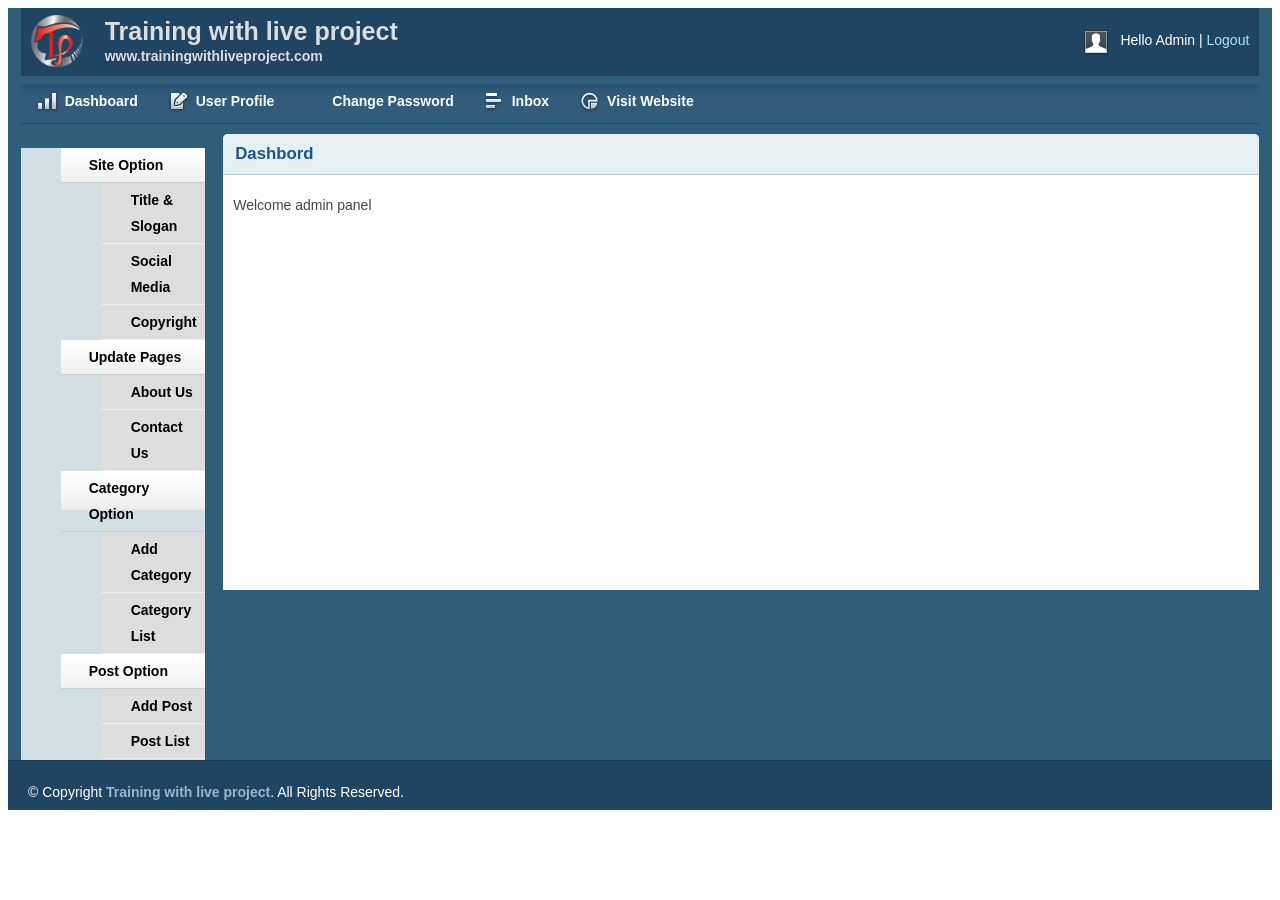
==== admin/index.html @ ae864239 "edited" ====
﻿<!DOCTYPE html>
<html>
<head>
    <meta http-equiv="content-type" content="text/html; charset=utf-8" />
    <title> Admin</title>
    <link rel="stylesheet" type="text/css" href="css/reset.css" media="screen" />
    <link rel="stylesheet" type="text/css" href="css/text.css" media="screen" />
    <link rel="stylesheet" type="text/css" href="css/grid.css" media="screen" />
    <link rel="stylesheet" type="text/css" href="css/layout.css" media="screen" />
    <link rel="stylesheet" type="text/css" href="css/nav.css" media="screen" />
    <link href="css/table/demo_page.css" rel="stylesheet" type="text/css" />
    <!-- BEGIN: load jquery -->
    <script src="js/jquery-1.6.4.min.js" type="text/javascript"></script>
    <script type="text/javascript" src="js/jquery-ui/jquery.ui.core.min.js"></script>
    <script src="js/jquery-ui/jquery.ui.widget.min.js" type="text/javascript"></script>
    <script src="js/jquery-ui/jquery.ui.accordion.min.js" type="text/javascript"></script>
    <script src="js/jquery-ui/jquery.effects.core.min.js" type="text/javascript"></script>
    <script src="js/jquery-ui/jquery.effects.slide.min.js" type="text/javascript"></script>
    <script src="js/jquery-ui/jquery.ui.mouse.min.js" type="text/javascript"></script>
    <script src="js/jquery-ui/jquery.ui.sortable.min.js" type="text/javascript"></script>
    <script src="js/table/jquery.dataTables.min.js" type="text/javascript"></script>
    <!-- END: load jquery -->
    <script type="text/javascript" src="js/table/table.js"></script>
    <script src="js/setup.js" type="text/javascript"></script>
	 <script type="text/javascript">
        $(document).ready(function () {
            setupLeftMenu();
		    setSidebarHeight();
        });
    </script>

</head>
<body>
    <div class="container_12">
        <div class="grid_12 header-repeat">
            <div id="branding">
                <div class="floatleft logo">
                    <img src="img/livelogo.png" alt="Logo" />
				</div>
				<div class="floatleft middle">
					<h1>Training with live project</h1>
					<p>www.trainingwithliveproject.com</p>
				</div>
                <div class="floatright">
                    <div class="floatleft">
                        <img src="img/img-profile.jpg" alt="Profile Pic" /></div>
                    <div class="floatleft marginleft10">
                        <ul class="inline-ul floatleft">
                            <li>Hello Admin</li>
                            <li><a href="#">Logout</a></li>
                        </ul>
                    </div>
                </div>
                <div class="clear">
                </div>
            </div>
        </div>
        <div class="clear">
        </div>
        <div class="grid_12">
            <ul class="nav main">
                <li class="ic-dashboard"><a href="index.html"><span>Dashboard</span></a> </li>
                <li class="ic-form-style"><a href=""><span>User Profile</span></a></li>
				<li class="ic-typography"><a href="changepassword.html"><span>Change Password</span></a></li>
				<li class="ic-grid-tables"><a href="inbox.html"><span>Inbox</span></a></li>
                <li class="ic-charts"><a href="postlist.html"><span>Visit Website</span></a></li>
            </ul>
        </div>
        <div class="clear">
        </div>
        <div class="grid_2">
            <div class="box sidemenu">
                <div class="block" id="section-menu">
                    <ul class="section menu">
                       <li><a class="menuitem">Site Option</a>
                            <ul class="submenu">
                                <li><a href="titleslogan.html">Title & Slogan</a></li>
                                <li><a href="social.html">Social Media</a></li>
                                <li><a href="copyright.html">Copyright</a></li>
                                
                            </ul>
                        </li>
						
                         <li><a class="menuitem">Update Pages</a>
                            <ul class="submenu">
                                <li><a>About Us</a></li>
                                <li><a>Contact Us</a></li>
                            </ul>
                        </li>
                        <li><a class="menuitem">Category Option</a>
                            <ul class="submenu">
                                <li><a href="addcat.html">Add Category</a> </li>
                                <li><a href="catlist.html">Category List</a> </li>
                            </ul>
                        </li>
                        <li><a class="menuitem">Post Option</a>
                            <ul class="submenu">
                                <li><a href="addpost.html">Add Post</a> </li>
                                <li><a href="postlist.html">Post List</a> </li>
                            </ul>
                        </li>
                    </ul>
                </div>
            </div>
        </div>
        <div class="grid_10">
		
            <div class="box round first grid">
                <h2> Dashbord</h2>
                <div class="block">               
                  Welcome admin panel        
                </div>
            </div>
        </div>
        <div class="clear">
        </div>
    </div>
    <div class="clear">
    </div>
    <div id="site_info">
        <p>
         &copy; Copyright <a href="http://trainingwithliveproject.com">Training with live project</a>. All Rights Reserved.
        </p>
    </div>
</body>
</html>
---- admin/css/text.css ----
/*
	960 Grid System ~ Text CSS.
	Learn more ~ http://960.gs/

	Licensed under GPL and MIT.
*/

/* =Basic HTML
--------------------------------------------------------------------------------*/

body
{
	font: 13px/1.5 Tahoma, Helvetica, Arial, 'Liberation Sans', FreeSans, sans-serif;
}

a:focus
{
	outline: 1px dotted invert;
}

hr
{
	border-color: #ccc;
	border-style: solid;
	border-width: 1px 0 0;
	clear: both;
	height: 0;
}

/* =Headings
--------------------------------------------------------------------------------*/

h1
{
	font-size: 25px;
}

h2
{
	font-size: 23px;
}

h3
{
	font-size: 21px;
}

h4
{
	font-size: 19px;
}

h5
{
	font-size: 17px;
}

h6
{
	font-size: 15px;
}

/* =Spacing
--------------------------------------------------------------------------------*/

ol
{
	list-style: decimal;
}

ul
{
	list-style: square;
}

li
{
	margin-left: 30px;
}

p,
dl,
hr,
h1,
h2,
h3,
h4,
h5,
h6,
ol,
ul,
pre,
table,
address,
fieldset
{
	margin-bottom: 20px;
}
---- admin/css/grid.css ----
/*
	960 Grid System ~ Core CSS.
	Learn more ~ http://960.gs/

	Licensed under GPL and MIT.
*/

/* =Containers
--------------------------------------------------------------------------------*/

.container_12, .container_16 {
  min-height: 620px;
  width: 100%;
}

/* =Grid >> Global
--------------------------------------------------------------------------------*/

.grid_1,
.grid_2,
.grid_3,
.grid_4,
.grid_5,
.grid_6,
.grid_7,
.grid_8,
.grid_9,
.grid_10,
.grid_11,
.grid_12,
.grid_13,
.grid_14,
.grid_15,
.grid_16
{
	display: inline;
	float: left;
	margin-left: 1%;
	margin-right: 1%;
	
}

.container_12 .grid_3,
.container_16 .grid_4
{
	width: 23%;
}

.container_12 .grid_6,
.container_16 .grid_8
{
	width: 48%;
}

.container_12 .grid_9,
.container_16 .grid_12
{
	width: 73%;
}

.container_12 .grid_12,
.container_16 .grid_16
{
	width: 98%;
}

/* =Grid >> Children (Alpha ~ First, Omega ~ Last)
--------------------------------------------------------------------------------*/

.alpha
{
	margin-left: 0;
}

.omega
{
	margin-right: 0;
}

/* =Grid >> 12 Columns
--------------------------------------------------------------------------------*/

.container_12 .grid_1
{
	width: 6.333%;
}

.container_12 .grid_2
{
	width: 14.666%;
}

.container_12 .grid_4
{
	width: 31.333%;
}

.container_12 .grid_5
{
	width: 39.666%;
}

.container_12 .grid_7
{
	width: 56.333%;
}

.container_12 .grid_8
{
	width: 64.666%;
}

.container_12 .grid_10
{
	width: 81.333%;
}

.container_12 .grid_11
{
	width: 89.666%;
}

/* =Grid >> 16 Columns
--------------------------------------------------------------------------------*/

.container_16 .grid_1
{
	width: 4.25%;
}

.container_16 .grid_2
{
	width: 10.5%;
}

.container_16 .grid_3
{
	width: 16.75%;
}

.container_16 .grid_5
{
	width: 29.25%;
}

.container_16 .grid_6
{
	width: 35.5%;
}

.container_16 .grid_7
{
	width: 41.75%;
}

.container_16 .grid_9
{
	width: 54.25%;
}

.container_16 .grid_10
{
	width: 60.5%;
}

.container_16 .grid_11
{
	width: 66.75%;
}

.container_16 .grid_13
{
	width: 79.25%;
}

.container_16 .grid_14
{
	width: 85.5%;
}

.container_16 .grid_15
{
	width: 91.75%;
}

/* =Prefix Extra Space >> Global
--------------------------------------------------------------------------------*/

.container_12 .prefix_3,
.container_16 .prefix_4
{
	padding-left: 25%;
}

.container_12 .prefix_6,
.container_16 .prefix_8
{
	padding-left: 50%;
}

.container_12 .prefix_9,
.container_16 .prefix_12
{
	padding-left: 75%;
}

/* =Prefix Extra Space >> 12 Columns
--------------------------------------------------------------------------------*/

.container_12 .prefix_1
{
	padding-left: 8.333%;
}

.container_12 .prefix_2
{
	padding-left: 16.666%;
}

.container_12 .prefix_4
{
	padding-left: 33.333%;
}

.container_12 .prefix_5
{
	padding-left: 41.666%;
}

.container_12 .prefix_7
{
	padding-left: 58.333%;
}

.container_12 .prefix_8
{
	padding-left: 66.666%;
}

.container_12 .prefix_10
{
	padding-left: 83.333%;
}

.container_12 .prefix_11
{
	padding-left: 91.666%;
}

/* =Prefix Extra Space >> 16 Columns
--------------------------------------------------------------------------------*/

.container_16 .prefix_1
{
	padding-left: 6.25%;
}

.container_16 .prefix_2
{
	padding-left: 12.5%;
}

.container_16 .prefix_3
{
	padding-left: 18.75%;
}

.container_16 .prefix_5
{
	padding-left: 31.25%;
}

.container_16 .prefix_6
{
	padding-left: 37.5%;
}

.container_16 .prefix_7
{
	padding-left: 43.75%;
}

.container_16 .prefix_9
{
	padding-left: 56.25%;
}

.container_16 .prefix_10
{
	padding-left: 62.5%;
}

.container_16 .prefix_11
{
	padding-left: 68.75%;
}

.container_16 .prefix_13
{
	padding-left: 81.25%;
}

.container_16 .prefix_14
{
	padding-left: 87.5%;
}

.container_16 .prefix_15
{
	padding-left: 93.75%;
}

/* =Suffix Extra Space >> Global
--------------------------------------------------------------------------------*/

.container_12 .suffix_3,
.container_16 .suffix_4
{
	padding-right: 25%;
}

.container_12 .suffix_6,
.container_16 .suffix_8
{
	padding-right: 50%;
}

.container_12 .suffix_9,
.container_16 .suffix_12
{
	padding-right: 75%;
}

/* =Suffix Extra Space >> 12 Columns
--------------------------------------------------------------------------------*/

.container_12 .suffix_1
{
	padding-right: 8.333%;
}

.container_12 .suffix_2
{
	padding-right: 16.666%;
}

.container_12 .suffix_4
{
	padding-right: 33.333%;
}

.container_12 .suffix_5
{
	padding-right: 41.666%;
}

.container_12 .suffix_7
{
	padding-right: 58.333%;
}

.container_12 .suffix_8
{
	padding-right: 66.666%;
}

.container_12 .suffix_10
{
	padding-right: 83.333%;
}

.container_12 .suffix_11
{
	padding-right: 91.666%;
}

/* =Suffix Extra Space >> 16 Columns
--------------------------------------------------------------------------------*/

.container_16 .suffix_1
{
	padding-right: 6.25%;
}

.container_16 .suffix_2
{
	padding-right: 16.5%;
}

.container_16 .suffix_3
{
	padding-right: 18.75%;
}

.container_16 .suffix_5
{
	padding-right: 31.25%;
}

.container_16 .suffix_6
{
	padding-right: 37.5%;
}

.container_16 .suffix_7
{
	padding-right: 43.75%;
}

.container_16 .suffix_9
{
	padding-right: 56.25%;
}

.container_16 .suffix_10
{
	padding-right: 62.5%;
}

.container_16 .suffix_11
{
	padding-right: 68.75%;
}

.container_16 .suffix_13
{
	padding-right: 81.25%;
}

.container_16 .suffix_14
{
	padding-right: 87.5%;
}

.container_16 .suffix_15
{
	padding-right: 93.75%;
}

/* =Clear Floated Elements
--------------------------------------------------------------------------------*/

/* http://sonspring.com/journal/clearing-floats */

html body * span.clear,
html body * div.clear,
html body * li.clear,
html body * dd.clear
{
	background: none;
	border: 0;
	clear: both;
	display: block;
	float: none;
	font-size: 0;
	list-style: none;
	margin: 0;
	padding: 0;
	overflow: hidden;
	visibility: hidden;
	width: 0;
	height: 0;
}

/* http://www.positioniseverything.net/easyclearing.html */

.clearfix:after
{
	clear: both;
	content: '.';
	display: block;
	visibility: hidden;
	height: 0;
}

.clearfix
{
	display: inline-block;
}

* html .clearfix
{
	height: 1%;
}

.clearfix
{
	display: block;
}
---- admin/css/layout.css ----
/*
-----------------------------------------------
Grey Box Method - Layout CSS
----------------------------------------------- */

body {
  background: #fff none repeat scroll 0 0;
  color: #444;
  font-size: 14px;
  padding: 0;
}
/* commons
----------------------------------------------- */
.floatleft{float:left;}
.logo img {
  margin-top: -15px;
  width: 52px;
}
.middle {
  margin-left: 22px;
  margin-top: -14px;
}
.middle h1{color:#ddd;margin:0}
.middle p {
  color: #ddd;
  margin: 0;
  font-weight: bold;
}
.floatright{float:right;}
.fontwhite{color:#fff;}
.small{font-size:9px;}
.inline-ul li{display:inline; color:#fff;}
.marginleft10{margin-left:10px;}
.grey{color:#C2C2C2;}

/* anchors
----------------------------------------------- */
a {
	color: #000;
	font-weight:bold;
	text-decoration: none;
}
a:hover {
	color:#333;
}


/* 960 grid system container background
----------------------------------------------- */
.container_12,
.container_16 {
	background:#2E5E79;
}


/* headings
----------------------------------------------- */
h1, h2, h3, h4, h5, h6 {line-height:1.2em; margin-bottom:.3em;}
h2 {margin-top:1em;}

h6 {font-size:1em; text-transform:uppercase;}


h1 a {
	font-weight:normal;
}


/* branding
----------------------------------------------- */
#branding {
  font-weight: normal;
  margin-bottom: 0;
  padding: 22px 10px 3px;
  text-align: left;
}

.header-repeat{background:url(../img/header-repeat.jpg) repeat-x;}

#branding a{color:#A1EAFF; font-weight:normal;}
#branding a:hover{color:#fff;}

#branding a:before{content:" | "; color:#fff;}

#branding ul, #branding ul li{margin:0px; padding:0px; }
#branding li{padding:0px 0px 0px 0px !important;}
.top-10{margin-top:-10px;}


/* page heading
----------------------------------------------- */
h2#page-heading {
	font-weight:normal;
	padding:.5em;
	margin:0 0 10px 0;
	border-bottom:1px solid #ccc;
	color:#fff;
}


/* boxes
----------------------------------------------- */
.box {
	background:#fff;
	margin-bottom:20px;
	padding:10px 10px 10px 10px; margin-left:-8px;
}
.box.grid{padding-bottom:40px;}
.box.round{
	  -moz-border-radius: 5px 5px 0px 0px; /* Firefox */
	  -webkit-border-radius: 5px 5px 0px 0px; /* Safari, Chrome */
	  border-radius: 5px 5px 0px 0px; /* CSS3 */
}
	  
.box h2 {
	font-size:1.2em;
	font-weight:bold;
	color:#1B548D;
	background:#E6F0F3;
	margin:-10px -10px 0 -10px;
	padding:10px 12px;
	border-bottom:1px solid #B3CBD6;
	
	 -moz-border-radius: 5px 5px 0px 0px; /* Firefox */
	  -webkit-border-radius: 5px 5px 0px 0px; /* Safari, Chrome */
	  border-radius: 5px 5px 0px 0px; /* CSS3 */
}
.box h2 a,
.box h2 a.visible {
	color:#1B548D;
	background:url("../img/switch_minus.gif") 97% 50% no-repeat;
	display:block;
	padding:6px 12px;
	margin:-6px -12px;
	border:none;
	
	 -moz-border-radius: 5px 5px 0px 0px; /* Firefox */
	  -webkit-border-radius: 5px 5px 0px 0px; /* Safari, Chrome */
	  border-radius: 5px 5px 0px 0px; /* CSS3 */
	
}
.grid_4 .box h2 a {
	background-position: 97% 50%;
}
.grid_5 .box h2 a {
	background-position: 98% 50%;
}
.grid_12 .box h2 a {
	background-position: 99% 50%;
}


.box h2 a.hidden,
.box h2 a.hidden:hover {
	background-image: url("../img/switch_plus.gif");
}
.box h2 a:hover {
	background-color:transparent;
}

.box.first {
  min-height: 406px;
}

.block {
	padding-top:20px;
}
.copyblock {
  border: 1px solid #e6f0f3;
  line-height: 32px;
  margin-left: 100px;
  margin-top: 20px;
  padding-left: 20px;
  width: 600px;
}
div.menu {
	padding:0;
}
div.menu h2 {
	margin:0;
}
div.menu .block {
	padding-top:0;
}


/* sidebar menu
----------------------------------------------- */

.box.sidemenu{ background-color:#D1DEE4; border-right:1px solid #3A5665; padding:0px; margin:0px; cursor:pointer; }
.box.sidemenu .block{padding-top:0px; margin-top:0px;}

/* paragraphs, quotes and lists
----------------------------------------------- */
p {
	margin-bottom:1em;
}
blockquote {
	font-family: Georgia, 'Times New Roman', serif;
	font-size:1.2em;
	padding-left:1em;
	border-left:4px solid #ccc;
}
blockquote cite {
	font-size:.9em;
}
ul, ol {
	padding-top:0;
}


/* menus
----------------------------------------------- */
ul.menu {
	list-style:none;
	border-top:1px solid #bbb;
}
ul.menu li {
	margin:0;
}
ul.menu li a {
	display:block;
	padding:4px 10px;
	border-bottom:1px solid #ccc;
}
ul.menu li a:hover {
	background:#eee;
}
ul.menu li a:active {
	background:#ccc;
}


/* submenus
----------------------------------------------- */
ul.menu ul {
	list-style:none;
	margin:0;
}
ul.menu ul li a {
	padding-left:30px;
}


/* section menus
----------------------------------------------- */
ul.section {
	border-top:0;
	margin-bottom:0;
}
ul.section li {

}
ul.section li a {
	background:url(../img/sidemenu-repeat.jpg) repeat-x;
	line-height:26px;
	padding-left:28px;
}
ul.section li a:hover {
	background:url(../img/sidemenu-repeat-hover.jpg) repeat-x;
}
ul.section li a:active {
	color:#1B548D;
	background:url(../img/sidemenu-repeat-hover.jpg) repeat-x;
}
ul.section li li a {
	background:#ddd;
	border-bottom:1px solid #eee;
}
ul.section li li a:hover {
	background:#ccc;
}
ul.section li li a:active {
	color:#000;
	background:#fff;
}
ul.section ul li {
	text-transform:none;
}
ul.section ul.current li a {
  background: #eee none repeat scroll 0 0;
  border-bottom: 1px solid #fff;
  font-size: 16px;
  font-weight: normal;
}
ul.section ul.current li a:hover {
	background:#E6F0F3;
}
ul.section ul.current li a:active {
	background:#E6F0F3;
}
ul.section li a.current {
	color:#1B548D;
	background:url(../img/sidemenu-repeat-hover.jpg) repeat-x;
}
ul.section li a.current:hover {
	color:#1B548D;
	background:url(../img/sidemenu-repeat-hover.jpg) repeat-x;
}
ul.section li a.current:active {
	color:#1B548D;
	background:url(../img/sidemenu-repeat-hover.jpg) repeat-x;
}
ul.section li a.active {
	background:#fff;
	cursor:default;
}
ul.section li.current > a.active,
ul.section li.current > a.active:hover {
	color:#fff;
	background:#666;
	cursor:default;
}


/* table
----------------------------------------------- */
table.form {
	width:100%;
}
table.form td {
	padding:4px 0px;
}
table.form label {
	font-weight:bold;
}

table.form .col1{width:20%;}
table.form .col2{}
table.form input, table.form select{
    font-size: 15px;
	padding: 4px 4px 5px 4px;
	border-top: 1px solid #b3b3b3;
	border-left: 1px solid #b3b3b3;
	border-right: 1px solid #eaeaea;
	border-bottom: 1px solid #eaeaea;
}
table.form input[type="submit"] {
  border: 1px solid #ddd;
  color: #444;
  cursor: pointer;
  font-size: 20px;
  padding: 2px 10px;
}
input.mini{width: 30%;	}

input.medium
{
	width: 55%;	
}

input.large
{
	width: 85%;	
}

input.date
{
	width: 180px;	
}

input.button
{
	margin: 0;
	padding: 4px 8px 4px 8px;
	background: #D4D0C8;
	border-top: 1px solid #FFFFFF;
	border-left: 1px solid #FFFFFF;
	border-right: 1px solid #404040;
	border-bottom: 1px solid #404040;
	color: #000000;
}


input.error
{
	background: #FBE3E4;
	border-top: 1px solid #e1b2b3;
	border-left: 1px solid #e1b2b3;
	border-right: 1px solid #FBC2C4;
	border-bottom: 1px solid #FBC2C4;
}

 input.success
{
	background: #E6EFC2;
	border-top: 1px solid #cebb98;
	border-left: 1px solid #cebb98;
	border-right: 1px solid #c6d880;
	border-bottom: 1px solid #c6d880;
}

 input.warning
{
	background: #fff3b3;
	border-top: 1px solid #cebb98;
	border-left: 1px solid #cebb98;
	border-right: 1px solid #c6d880;
	border-bottom: 1px solid #c6d880;
}

 span.error
{
	margin: 8px 0 0 0;
	padding: 0;
	height: 1%;
	
	color: #FF0000;
}

span.success
{
	margin: 8px 0 0 0;
	padding: 0;
	height: 1%;
	
	color: #7b912b;
}

label.error
{
	margin: 8px 0 0 0;
	padding: 0;
	height: 1%;
	display: block;
	color: #FF0000;
}





/* site information
----------------------------------------------- */
#site_info {
	color:#fff;
	background:#204562;
	border-top:1px solid #1d3b53;
	padding-left:20px;

}

#site_info p{line-height:35px; margin-bottom:0px;}
#site_info a {
	color:#9ab6cc;
}
#site_info a:hover {
	color:#000;
}


/* AJAX sliding shelf
----------------------------------------------- */
#loading {float:right; margin-right:14px; margin-top:-2px;}
.block {padding-bottom:1px; /* background-color:red; margin-left:-10px; padding-left:10px;*/}


/* Accordian
----------------------------------------------- */
.toggler {
	color: #222;
	margin: 0;
	padding: 2px 5px;
	background: #eee;
	border-bottom: 1px solid #ddd;
	border-right: 1px solid #ddd;
	border-top: 1px solid #f5f5f5;
	border-left: 1px solid #f5f5f5;
	font-size:1.1em;
	font-weight: normal;
}
.element h4 {
	margin: 0;
	padding:4px;
	line-height:1.2em;
}
.element p {
	margin: 0;
	padding: 4px;
}
.float-right {
	padding:10px 20px;
	float:right;
}

#accordian-block {
	padding-bottom:10px;
}


/* Mootools Kwicks
----------------------------------------------- */
#kwick-box { 
	padding:0;
	overflow:hidden;
}
#kwick-box h2 { 
	margin:0;
}
#kwick {
	position: relative;
}
#kwick .kwicks {
	display: block;
	background: #999;
	height: 120px;
	list-style:none;
	margin:0;
	overflow:hidden;
}
#kwick li {
	float: left;
	margin:0;
	padding:0;
}
#kwick .kwick {
	display: block;
	cursor: pointer;
	overflow: hidden;
	height: 100px;
	width: 215px;
	padding: 10px;
	background: #fff;
}
#kwick .kwick span {
	color:#fff;
}
#kwick .one {
	background: #666;
}
#kwick .two {
	background: #777;
}
#kwick .three {
	background: #888;
}
#kwick .four {
	background: #999;
}


.stat-col{float:left; margin:0px; margin-right:30px;}
.stat-col span{font-weight:bold; font-size:1.1em; font-family:Helvetica Neue, Arial;}
.stat-col p{font-family:Helvetica Neue, Arial; font-size:3em; color:#fff; font-weight:bold; text-shadow: 1px 1px 0px rgba(27, 27, 27, 0.4);; filter: dropshadow(color=#1b1b1b, offx=1, offy=1) /* IE */
	  -moz-border-radius: 4px; /* Firefox */
	  -webkit-border-radius: 4px; /* Safari, Chrome */
	  border-radius: 4px; /* CSS3 */
	  line-height:1.1em;
	  padding:4px 12px; 
	  margin-bottom:10px;
	  margin-top:4px;
	  }


.stat-col p.purple{
	
	
  background-color: #47196e;
  background: -webkit-gradient(linear, left top, left bottom, from(#a072c7), to(#47196e)); 
  background: -webkit-linear-gradient(top, #a072c7, #47196e); 
  background:    -moz-linear-gradient(top, #a072c7, #47196e); 
  background:     -ms-linear-gradient(top, #a072c7, #47196e); 
  backgroun:      -o-linear-gradient(top, #a072c7, #47196e); 
  background:         linear-gradient(top, #a072c7, #47196e);
  filter: progid:DXImageTransform.Microsoft.gradient(startColorStr='#a072c7', EndColorStr='#47196e'); 


}

.stat-col p.yellow{
	background-color:#ffb400;
	
  background-image: -webkit-gradient(linear, left top, left bottom, from(#ffc22e), to(#d19400)); 
  background-image: -webkit-linear-gradient(top, #ffc22e, #d19400); 
  background-image:    -moz-linear-gradient(top, #ffc22e, #d19400); 
  background-image:     -ms-linear-gradient(top, #ffc22e, #d19400); 
  background-image:      -o-linear-gradient(top, #ffc22e, #d19400); 
  background-image:         linear-gradient(top, #ffc22e, #d19400);
  filter: progid:DXImageTransform.Microsoft.gradient(startColorStr='#ffc22e', EndColorStr='#d19400'); 

}
.stat-col p.darkblue{

	background-color: #163247;
  background-image: -webkit-gradient(linear, left top, left bottom, from(#5d798e), to(#163247)); 
  background-image: -webkit-linear-gradient(top, #5d798e, #163247); 
  background-image:    -moz-linear-gradient(top, #5d798e, #163247); 
  background-image:     -ms-linear-gradient(top, #5d798e, #163247); 
  background-image:      -o-linear-gradient(top, #5d798e, #163247); 
  background-image:         linear-gradient(top, #5d798e, #163247);
  filter: progid:DXImageTransform.Microsoft.gradient(startColorStr='#5d798e', EndColorStr='#163247'); 

} 

.stat-col p.green{

  background-color: #5c8000;
  background-image: -webkit-gradient(linear, left top, left bottom, from(#a3c747), to(#5c8000)); 
  background-image: -webkit-linear-gradient(top, #a3c747, #5c8000); 
  background-image:    -moz-linear-gradient(top, #a3c747, #5c8000); 
  background-image:     -ms-linear-gradient(top, #a3c747, #5c8000); 
  background-image:      -o-linear-gradient(top, #a3c747, #5c8000); 
  background-image:         linear-gradient(top, #a3c747, #5c8000);
  filter: progid:DXImageTransform.Microsoft.gradient(startColorStr='#a3c747', EndColorStr='#5c8000'); 

}
.stat-col p.blue{

  background-color: #074676;
  background-image: -webkit-gradient(linear, left top, left bottom, from(#4d8cbc), to(#074676)); 
  background-image: -webkit-linear-gradient(top, #4d8cbc, #074676); 
  background-image:    -moz-linear-gradient(top, #4d8cbc, #074676); 
  background-image:     -ms-linear-gradient(top, #4d8cbc, #074676); 
  background-image:      -o-linear-gradient(top, #4d8cbc, #074676); 
  background-image:         linear-gradient(top, #4d8cbc, #074676);
  filter: progid:DXImageTransform.Microsoft.gradient(startColorStr='#4d8cbc', EndColorStr='#074676'); 

}
.stat-col p.red{

 background-color: #a40312;
  background-image: -webkit-gradient(linear, left top, left bottom, from(#ea4958), to(#a40312)); 
  background-image: -webkit-linear-gradient(top, #ea4958, #a40312); 
  background-image:    -moz-linear-gradient(top, #ea4958, #a40312); 
  background-image:     -ms-linear-gradient(top, #ea4958, #a40312); 
  background-image:      -o-linear-gradient(top, #ea4958, #a40312); 
  background-image:         linear-gradient(top, #ea4958, #a40312);
  filter: progid:DXImageTransform.Microsoft.gradient(startColorStr='#ea4958', EndColorStr='#a40312'); 

}

.stat-col.last{margin-right:0px;}



/* -----------------------------------------------------------
	images
----------------------------------------------------------- */

img.left
{
	margin: 10px 10px 10px 0;
	border: none;
	float: left;
}

img.right
{
	margin: 10px 0 10px 10px;
	border: none;
	float: right;
}

.fullpage{margin-left:0px;}


/* form */

.table-form{}



/* PrettyPhoto styling */




.prettygallery{ margin-top:10px; }
.prettygallery li{display:inline; padding:0px 70px 40px 10px; margin:0px;  float:left; }
.prettygallery img {
	
	box-shadow:0px 0px 5px #ccc;
	-moz-box-shadow:0px 0px 5px #ccc;
	-webkit-box-shadow:0px 0px 5px #ccc;
	border-radius:5px;
	-moz-border-radius:5px;
	-webkit-border-radius:5px;
	padding:5px;
	background:#fff;
	
}





/* Data Tables */


.dataTables_info,
.dataTables_paginate { margin-bottom: 3em; }

.dataTables_wrapper {
	position: relative;
	min-height: 302px;
	clear: both;
	_height: 302px;
	zoom: 1; /* Feeling sorry for IE */
}

.dataTables_processing {
	position: absolute;
	top: 50%;
	left: 50%;
	width: 250px;
	height: 30px;
	margin-left: -125px;
	margin-top: -15px;
	padding: 14px 0 2px 0;
	border: 1px solid #ddd;
	text-align: center;
	color: #999;
	font-size: 14px;
	background-color: white;
}

.dataTables_length {
	width: 40%;
	float: left;
	margin-bottom: 1em;
}

.dataTables_filter {
	width: 50%;
	float: right;
	text-align: right;
	margin-bottom: 1em;
}

.dataTables_info {
	width: 60%;
	float: left;
	margin-top: 1em; 
}

.dataTables_paginate {

	float: right;
	text-align: right;
	margin-top: 1em; 
}

/* Pagination nested */
.paginate_disabled_previous, .paginate_enabled_previous, .paginate_disabled_next, .paginate_enabled_next {
	height: 19px;
	width: 19px;
	margin-left: 3px;
	float: left;
	cursor: pointer;
}

.paginate_disabled_previous {
	background-image: url(../img/table/back_disabled.png);
}

.paginate_enabled_previous {
	background-image: url(../img/table/back_enabled.png);
}

.paginate_disabled_next {
	background-image: url(../img/table/forward_disabled.png);
}

.paginate_enabled_next {
	background-image: url(../img/table/forward_enabled.png);
}



/* * * * * * * * * * * * * * * * * * * * * * * * * * * * * * * * * * * * *
 * DataTables display
 */
table.display {
	margin: 0 auto;
	clear: both;
	width: 100%;
	
	/* Note Firefox 3.5 and before have a bug with border-collapse
	 * ( https://bugzilla.mozilla.org/show%5Fbug.cgi?id=155955 ) 
	 * border-spacing: 0; is one possible option. Conditional-css.com is
	 * useful for this kind of thing
	 *
	 * Further note IE 6/7 has problems when calculating widths with border width.
	 * It subtracts one px relative to the other browsers from the first column, and
	 * adds one to the end...
	 *
	 * If you want that effect I'd suggest setting a border-top/left on th/td's and 
	 * then filling in the gaps with other borders.
	 */
}

table.display th{ /* background:#8f8f8f;   */ }



/* * * * * * * * * * * * * * * * * * * * * * * * * * * * * * * * * * * * *
 * DataTables sorting
 */


.sorting_asc {
	background: #8f8f8f url(../img/table/sort_asc.png) no-repeat center right; padding:8px 5px; text-align:left; color:#fff;
}

.sorting_desc {
	background: #8f8f8f url(../img/table/sort_desc.png) no-repeat center right; padding:8px 5px; text-align:left; color:#fff;
}

.sorting {
	background:#8f8f8f   url(../img/table/sort_both.png) no-repeat center right; padding:8px 5px; text-align:left; color:#fff;
}

.sorting_asc_disabled {
	background: #8f8f8f url(../img/table/sort_asc_disabled.png) no-repeat center right; padding:8px 5px; text-align:left; color:#fff;
}

.sorting_desc_disabled {
	background: #8f8f8f url(../img/table/sort_desc_disabled.png) no-repeat center right; padding:8px 5px; text-align:left; color:#fff;
}




tr.odd {
	  height: 30px;
line-height: 30px; border-bottom:1px solid #e6e6e6; 
}

tr.even {
	 height: 30px;
line-height: 30px; border-bottom:1px solid #e6e6e6;
}
tr.odd:hover, tr.even:hover { background:#f6f6f6; }
tr.odd td, tr.even td{ padding-left:5px; }



.clear {
	clear: both;
}

.dataTables_empty {
	text-align: center;
}

tfoot { display: none; }
tfoot input {
	margin: 0.5em 0;
	width: 100%;
	color: #444;
}

tfoot input.search_init {
	color: #999;
}

td.group {
	background-color: #d1cfd0;
	border-bottom: 2px solid #A19B9E;
	border-top: 2px solid #A19B9E; 
}

td.details {
	background-color: #d1cfd0;
	border: 2px solid #A19B9E;
}


.example_alt_pagination div.dataTables_info {
	width: 40%;
}

.paging_full_numbers {
	width: 400px;
	height: 22px;
	line-height: 22px;
}

.paging_full_numbers span.paginate_button,
 	.paging_full_numbers span.paginate_active {
	border: 1px solid #aaa;
	-webkit-border-radius: 5px;
	-moz-border-radius: 5px;
	padding: 2px 5px;
	margin: 0 3px;
	cursor: pointer;
	*cursor: hand;
}

.paging_full_numbers span.paginate_button {
	background-color: #ddd;
}

.paging_full_numbers span.paginate_button:hover {
	background-color: #ccc;
}

.paging_full_numbers span.paginate_active {
	background-color: #99B3FF;
}


/* Buttons */

.btn,
.btn-icon,
.btn-mini
{
	background-repeat: repeat-x;
	color: #FFF;	
	font-weight: bold;
	display: inline-block;	
	text-decoration: none;
	border-width: 1px;
	border-style: solid;
	padding: 0 15px 4px;
	*padding: 0 7px 4px;
	margin: 0;
	text-shadow: 1px 1px 1px rgba(0,0,0,.2);
	-moz-box-shadow: 1px 1px 1px rgba(0,0,0,.25);
	-webkit-box-shadow: 1px 1px 1px rgba(0,0,0,.25);
	-moz-border-radius: 4px;
	-webkit-border-radius: 4px;
	filter: progid:DXImageTransform.Microsoft.Shadow(color=#999999,direction=135,strength=2);
	cursor: pointer;
	position: relative;
}
	
	/* Active/Click state */
	.btn:active, .btn-icon:active, .btn-mini:active { top: 1px; }


/* Sizes */
.btn, .btn-icon { background-position: 0 -80px; font-size: 12px; height: 32px; line-height: 29px; }
.btn.btn-small, .btn-icon.btn-small { background-position: 0 0; font-size: 10px; height: 26px; line-height: 23px; }
.btn.btn-large, .btn-icon.btn-large { background-position: 0 -160px; font-size: 15px; height: 42px; line-height: 40px; }

	/* Sizes - Line height for A buttons need to be different */
	a.btn, a.btn-icon { height: 32px; line-height: 32px; padding-bottom: 0; }
	a.btn.btn-small, a.btn-icon.btn-small { line-height: 26px; padding-bottom: 0; }
	a.btn.btn-large, a.btn-icon.btn-large { line-height: 42px; padding-bottom: 0; }
	

/* Fix the button in IE7 :-( */
*+html .btn, *+html .btn-icon { border-color: none ; border: 1px solid transparent; }



/* Set default button colors */
.btn, .btn-icon, .btn-mini,
.btn:visited, .btn-icon:visited, .btn-mini:visited {  background-image: url(../img/bg-lite.png); background-color: #F90; border-color: #D58000; color: #FFF; }

.btn:hover, .btn-icon:hover, .btn-mini:hover { background-color: #D58000; color: #FFF; }


/* Colors */	
.btn-pink,
.btn-pink:visited { background-color: #FF0066; border-color: #DA0C59; }
.btn-pink:hover { background-color: #DA0C59; }

.btn-blue,
.btn-blue:visited { background-color: #066ECD; border-color: #0561B4; }
.btn-blue:hover { background-color: #0561B4; }

.btn-red,
.btn-red:visited { background-color: #E40001; border-color: #CC0000; }
.btn-red:hover { background-color: #CC0000; }

.btn-green,
.btn-green:visited { background-color: #77B32F; border-color: #689C29; }
.btn-green:hover { background-color: #689C29; }

.btn-black,
.btn-black:visited { background-color: #111; border-color: #000; }
.btn-black:hover { background-color: #000; }

.btn-purple,
.btn-purple:visited { background-color: #7B0F75; border-color: #6A0D66; }
.btn-purple:hover { background-color: #6A0D66; }

.btn-navy,
.btn-navy:visited { background-color: #002142; border-color: #00172F; }
.btn-navy:hover { background-color: #00172F; }

.btn-maroon,
.btn-maroon:visited { background-color: #750000; border-color: #530000; }
.btn-maroon:hover { background-color: #530000; }

.btn-yellow,
.btn-yellow:visited { background-color: #FFCC00; border-color: #D9AD01; }
.btn-yellow:hover { background-color: #D9AD01; }

.btn-teal,
.btn-teal:visited { background-color: #39A7B6; border-color: #2E8794; }
.btn-teal:hover { background-color: #2E8794; }

.btn-orange,
.btn-orange:visited { background-color: #F90; border-color: #D58000; color: #FFF; }
.btn-orange:hover{ background-color: #D58000; color: #FFF; }

.btn-grey,
.btn-grey:visited  { background-color: #999; border-color: #888; color: #FFF; }
.btn-grey:hover{ background-color: #888; color: #FFF; }


/* Images Overlays - Gradient Effect */
/* 50% Opacity for darker colors */
.btn-blue,
.btn-black,
.btn-purple,
.btn-navy,
.btn-maroon,
.btn-teal,
.btn-grey { background-image: url(../img/bg-dark.png) !important; }


/* 65% opacity for lighter colors */
.btn-red,
.btn-orange,
.btn-green,
.btn-yellow,
.btn-pink { background-image: url(../img/bg-lite.png) !important; }



/* Icon Button Styles */
.btn-icon { padding-left: 32px !important; }
*+html .btn-icon { padding-left: 20px !important; padding-right: 5px !important; }

.btn-icon span
{
	background-image: url(../img/btn-icons.png); 
	background-repeat: no-repeat; 
	background-position: 0 0; 
	width: 16px; 
	height: 16px; 
	position: absolute; 
	left: 6px; 
	top: 6px;
}

	.btn-icon.btn-small span { top: 4px; }
	.btn-icon.btn-large span { top: 12px; }
	@-moz-document url-prefix() { .btn-icon span { left: -24px; top: 0px; } .btn-icon.btn-small span { top: -1px; } .btn-icon.btn-large span { top: 4px; } } 


/* Mini Buttons */
.btn-mini 
{ 
	background-position: 0 0; 
	width: 32px; 
	height: 26px !important; 
	line-height: 500px !important; 
	overflow: hidden;
	padding: 0; 
}

	.btn-mini span 
	{ 
		background-image: url(../img/btn-icons.png); 
		background-repeat: no-repeat; 
		display: block;
		width: 16px; 
		height: 16px;
		line-height: 0;
		position: absolute;
		left: 50%;
		top: 50%;
		margin-left: -8px;
		margin-top: -8px;
	}
	
	
/* Icon Classes */
.btn-arrow-down span { background-position: -48px 0; }
.btn-arrow-up span { background-position: -32px 0; }
.btn-arrow-right span { background-position: -16px 0; }
.btn-arrow-left span { background-position: 0 0; }
.btn-comment span { background-position: -112px 0; }
.btn-heart span { background-position: -96px 0; }
.btn-star span { background-position: -80px 0; }
.btn-cart span { background-position: -64px 0; }
.btn-print span { background-position: -128px 0; }
.btn-rss span { background-position: -144px 0; }
.btn-person span { background-position: 0 -16px; }
.btn-check span { background-position: -16px -16px; }
.btn-dollar span { background-position: -32px -16px; }
.btn-refresh span { background-position: -48px -16px; }
.btn-home span { background-position: -64px -16px; }
.btn-plus span { background-position: -80px -16px; }
.btn-minus span { background-position: -96px -16px; }
.btn-cross span { background-position: -112px -16px; }
	
	
/* Transparent Button Styles */
.btn-transparent, .btn-transparent:hover { background-image: url(../img/bg-lite.png); background-color: transparent; filter: none; border-color: transparent\0/; border-color: rgba(0,0,0,.4) !important; margin: 0 1em 0 0; }
*+html .btn-transparent { border: none; }


/*  Notifications */

.message {
    padding: 10px;
    -moz-border-radius: 5px;
    -webkit-border-radius: 5px;
    -khtml-border-radius: 5px;
    border-radius: 5px;
    margin-bottom: 10px;
    -moz-box-shadow:inset 0 1px 0 rgba(255,255,255,0.5);
    -webkit-box-shadow:inset 0 1px 0 rgba(255,255,255,0.5);
    box-shadow:inset 0 1px 0 rgba(255,255,255,0.5);
}
    .message h3 {
        margin-top: 0;
    }
    .message p {
        margin-bottom: 0;
    }

.message.info {
    border: 1px solid #cadcea;
    background: #e1f2fc;
    background: -webkit-gradient(linear, left top, left bottom, from(#e1f2fc), to(#cae9fd));
    background: -moz-linear-gradient(top,  #e1f2fc,  #cae9fd);
    filter:  progid:DXImageTransform.Microsoft.gradient(startColorstr='#e1f2fc', endColorstr='#cae9fd');
    color: #225b86;
    text-shadow: 0 1px 0 #fff;
}

.message.error {
    border: 1px solid #eeb7ba;
    background: #fae2e2;
    background: -webkit-gradient(linear, left top, left bottom, from(#fae2e2), to(#f2cacb));
    background: -moz-linear-gradient(top,  #fae2e2,  #f2cacb);
    filter:  progid:DXImageTransform.Microsoft.gradient(startColorstr='#fae2e2', endColorstr='#f2cacb');
    color: #be4741;
    text-shadow: 0 1px 0 #fff;
}

.message.success {
    border: 1px solid #b8c97b;
    background: #e5edc4;
    background: -webkit-gradient(linear, left top, left bottom, from(#e5edc4), to(#d9e4ac));
    background: -moz-linear-gradient(top,  #e5edc4,  #d9e4ac);
    filter:  progid:DXImageTransform.Microsoft.gradient(startColorstr='#e5edc4', endColorstr='#d9e4ac');
    color: #3f7227;
    text-shadow: 0 1px 0 #fff;
}

.message.warning {
    border: 1px solid #e5dbaa;
    background: #ffffc0;
    background: -webkit-gradient(linear, left top, left bottom, from(#ffffc0), to(#f9ee9c));
    background: -moz-linear-gradient(top,  #ffffc0,  #f9ee9c);
    filter:  progid:DXImageTransform.Microsoft.gradient(startColorstr='#ffffc0', endColorstr='#f9ee9c');
    color: #6d7829;
    text-shadow: 0 1px 0 #fff;
}

.gallery-sand .sorting{background-color:white !important;}
---- admin/css/nav.css ----
/*
-----------------------------------------------
Navigation
----------------------------------------------- */

/* navigation (horizontal subnavigation)
----------------------------------------------- */
ul.nav,
ul.nav * { margin:0;padding:0;}
ul.nav {
  background: rgba(0, 0, 0, 0) url("../img/nav-repeat2.jpg") repeat-x scroll 0 8px !important;
  height: 58px;
  max-width: 100%;
  position: relative;
}
ul.nav li {
	cursor:pointer;
	float:left;
	text-align:center;
	list-style-type:none;
	font-weight:normal;
	vertical-align:middle;
}
ul.nav li ul {
	cursor:default;
	width:100%;
	max-width:100%;
	position:absolute;
	height:auto;
	top:3.4em;
	background-position:0 0 !important;
	left:-9000px;
}
ul.nav li ul li {
	padding:0;
	border:none;
	width:auto;
	max-width:none;
}
ul.nav li a {
	color:#fff;
	font-weight:bold;
	text-decoration:none;
	display:block;
	float:left;
	padding:0 1em;
	height:3.7em;
	line-height:3.7em;
	
}
ul.nav li ul li a {
	position:relative !important; /* ie Mac */
	cursor:pointer !important;
	white-space:nowrap;
	line-height:2.5em;
	height:2.5em;
	font-weight:normal;
	color:#666;
	background-position:0 50% !important;
}

ul.nav li:hover a,
ul.nav li a:hover,
ul.nav li a:focus {color:#000; background:#103D5F;}
ul.nav li a:active {color:#666; background:#fff;}
ul.nav li:hover ul {left:0;z-index:10}
ul.nav li ul,
ul.nav li {}
ul.nav li:hover ul li a {color:#444;}
ul.nav li:hover ul li a:hover {color:#000; background:#fff;}
ul.nav li:hover ul li a:active {color:#666; background:#fff;}

ul.nav li.current a {color:#666; background:#fff; cursor:default; font-weight:bold;}
ul.nav li.current ul {left:0;z-index:5}
ul.nav li.current ul,
ul.nav li.current {background:#103D5F !important}
ul.nav li.current ul li a {color:#444; background:#103D5F; font-weight:normal;}
ul.nav li.current ul li a:hover {color:#000; background:#fff;}
ul.nav li ul li.current a,
ul.nav li ul li.current a:hover,
ul.nav li.current:hover ul li a:active {color:#666; background:#fff;}


/* navigation (vertical subnavigation)
----------------------------------------------- */
ul.nav {
  
}
ul.main li {
  position:relative;
  top:0;
  left:0;
}
ul.main li ul {
  border-top:0;
}
ul.main li ul li {
  float:left;
}
ul.main li a {
	height:3.7em;
	line-height:3.7em;
	border:0;
	color:#fff;

}
ul.main li ul li a {
  width:12em;
  line-height:3em;
  height:3em;
  text-align:left;
  color:#fff;
  border-top:1px solid #1A3A52;
  background:#103D5F;
}
ul.main li a:focus {color:#fff; background:#103D5F;}
ul.main li ul li a:hover {
  color:#fff;
  background:#103D5F;
}
ul.main li:hover a {
  color:#fff;
  background:#103D5F;
}
ul.main li:hover ul li a {color:#fff;}
ul.main li:hover ul li a:hover {color:#fff; background:#2D536F;}
ul.main li:hover a:active {background:#103D5F;}
ul.main li:hover ul li a:active {color:#fff; background:#103D5F;}


/* secondary list
----------------------------------------------- */
ul.nav li.secondary {
	float:right;
	color:#cde;
	background:transparent !important;
}
ul.nav li.secondary span.status {
	float:left;
	padding:0 1em;
	line-height:2.77em;
	height:2.77em;
  font-size:0.9em;
}
ul.nav li.secondary span.status a {
	float:none;
	display:inline;
	padding:0;
	height:auto;
	line-height:auto;
	color:#cde;
	background:transparent;
}
ul.nav li.secondary span.status a:hover {
	color:#fff;
	background:transparent;
}
ul.nav li.secondary span.status span {
	text-transform:capitalize;
}
ul.nav li.secondary:hover a {
	color:#fff;
	background:#1F4562;
}
ul.nav li.secondary:hover a:hover {
	background:#1F4562;
}
ul.nav li.secondary:hover a:active {background:#1F4562;}

ul.nav li.ic-dashboard a span, .ic-dashboard{background:url(../img/icon-dashboard.png) no-repeat center left;}
ul.nav li.ic-typography a span, .ic-typography{background:url(../img/icon-typography.png) no-repeat center left;}
ul.nav li.ic-charts a span, .ic-charts{background:url(../img/icon-charts-graphs.png) no-repeat center left;}
ul.nav li.ic-form-style a span, .ic-form-style{background:url(../img/icon-form-style.png) no-repeat center left;}
ul.nav li.ic-grid-tables a span, .ic-grid-tables{background:url(../img/icon-grid-tables.png) no-repeat center left;}
ul.nav li.ic-gallery a span, .ic-gallery{background:url(../img/icon-gallery.png) no-repeat center left;}
ul.nav li.ic-notifications a span, .ic-notifications{background:url(../img/icon-notifications.png) no-repeat center left;}
ul.nav li {
  background-image: none !important;
  overflow: hidden;
}

ul.nav li a span {
padding: 0px 0px 0px 30px;
display: block;
background-repeat: no-repeat;
white-space: nowrap;
}

li.dd span:after{content: '';}
---- admin/css/table/demo_page.css ----
/* * * * * * * * * * * * * * * * * * * * * * * * * * * * * * * * * * * * *
 * General page setup
 */
#dt_example {
	font: 80%/1.45em "Lucida Grande", Verdana, Arial, Helvetica, sans-serif;
	margin: 0;
	padding: 0;
	color: #333;
	background-color: #fff;
}


#dt_example #container {
	width: 800px;
	margin: 30px auto;
	padding: 0;
}


#dt_example #footer {
	margin: 50px auto 0 auto;
	padding: 0;
}

#dt_example #demo {
	margin: 30px auto 0 auto;
}

#dt_example .demo_jui {
	margin: 30px auto 0 auto;
}

#dt_example .big {
	font-size: 1.3em;
	font-weight: bold;
	line-height: 1.6em;
	color: #4E6CA3;
}

#dt_example .spacer {
	height: 20px;
	clear: both;
}

#dt_example .clear {
	clear: both;
}

#dt_example pre {
	padding: 15px;
	background-color: #F5F5F5;
	border: 1px solid #CCCCCC;
}

#dt_example h1 {
	margin-top: 2em;
	font-size: 1.3em;
	font-weight: normal;
	line-height: 1.6em;
	color: #4E6CA3;
	border-bottom: 1px solid #B0BED9;
	clear: both;
}

#dt_example h2 {
	font-size: 1.2em;
	font-weight: normal;
	line-height: 1.6em;
	color: #4E6CA3;
	clear: both;
}

#dt_example a {
	color: #0063DC;
	text-decoration: none;
}

#dt_example a:hover {
	text-decoration: underline;
}

#dt_example ul {
	color: #4E6CA3;
}

.css_right {
	float: right;
}

.css_left {
	float: left;
}

.demo_links {
	float: left;
	width: 50%;
	margin-bottom: 1em;
}
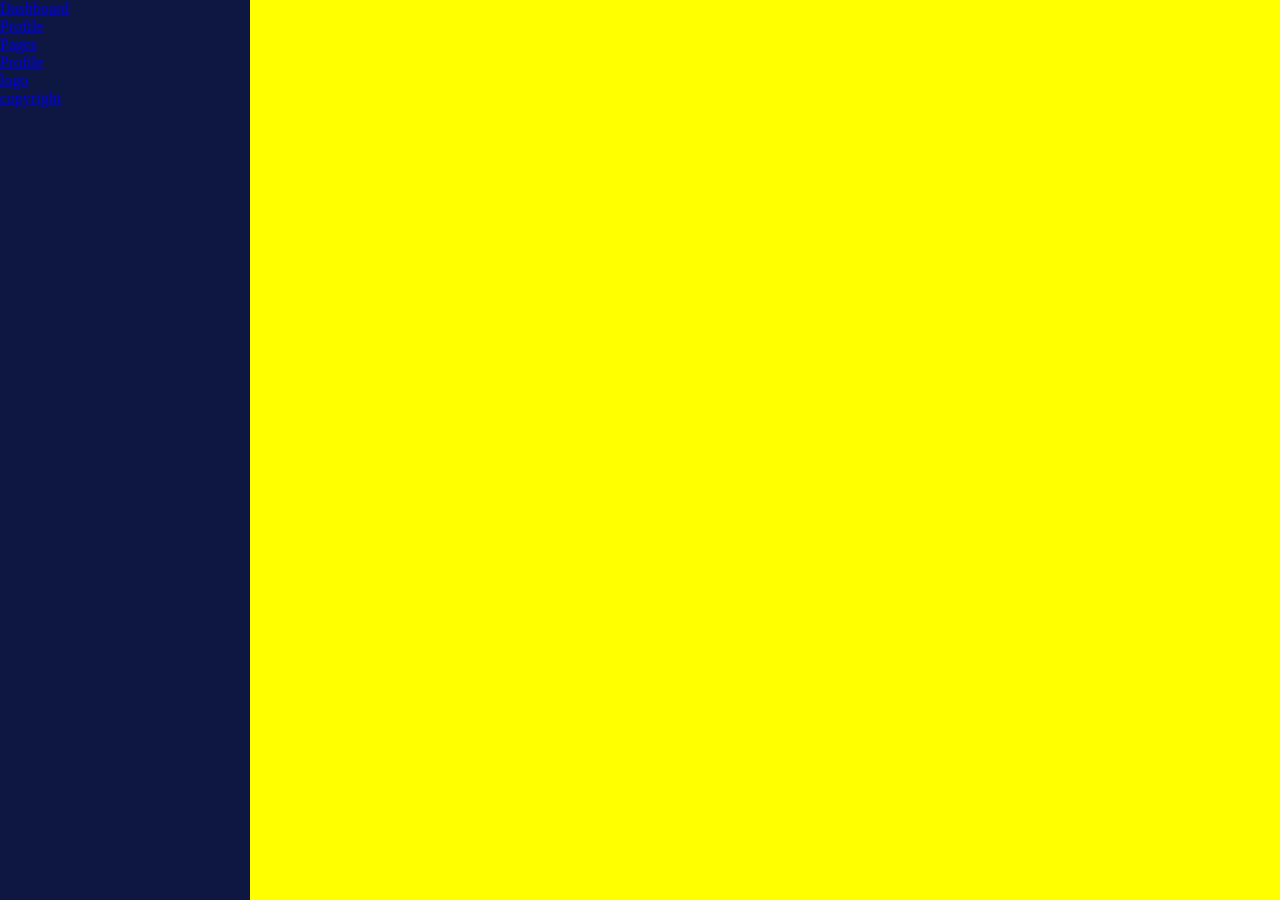
==== commit 36c325c5: "edited" ====
--- a/admin/index.html
+++ b/admin/index.html
@@ -1,126 +1,35 @@
-﻿<!DOCTYPE html>
-<html>
+<!DOCTYPE html>
+<html lang="en">
 <head>
-    <meta http-equiv="content-type" content="text/html; charset=utf-8" />
-    <title> Admin</title>
-    <link rel="stylesheet" type="text/css" href="css/reset.css" media="screen" />
-    <link rel="stylesheet" type="text/css" href="css/text.css" media="screen" />
-    <link rel="stylesheet" type="text/css" href="css/grid.css" media="screen" />
-    <link rel="stylesheet" type="text/css" href="css/layout.css" media="screen" />
-    <link rel="stylesheet" type="text/css" href="css/nav.css" media="screen" />
-    <link href="css/table/demo_page.css" rel="stylesheet" type="text/css" />
-    <!-- BEGIN: load jquery -->
-    <script src="js/jquery-1.6.4.min.js" type="text/javascript"></script>
-    <script type="text/javascript" src="js/jquery-ui/jquery.ui.core.min.js"></script>
-    <script src="js/jquery-ui/jquery.ui.widget.min.js" type="text/javascript"></script>
-    <script src="js/jquery-ui/jquery.ui.accordion.min.js" type="text/javascript"></script>
-    <script src="js/jquery-ui/jquery.effects.core.min.js" type="text/javascript"></script>
-    <script src="js/jquery-ui/jquery.effects.slide.min.js" type="text/javascript"></script>
-    <script src="js/jquery-ui/jquery.ui.mouse.min.js" type="text/javascript"></script>
-    <script src="js/jquery-ui/jquery.ui.sortable.min.js" type="text/javascript"></script>
-    <script src="js/table/jquery.dataTables.min.js" type="text/javascript"></script>
-    <!-- END: load jquery -->
-    <script type="text/javascript" src="js/table/table.js"></script>
-    <script src="js/setup.js" type="text/javascript"></script>
-	 <script type="text/javascript">
-        $(document).ready(function () {
-            setupLeftMenu();
-		    setSidebarHeight();
-        });
-    </script>
-
+    <meta charset="UTF-8">
+    <meta http-equiv="X-UA-Compatible" content="IE=edge">
+    <meta name="viewport" content="width=device-width, initial-scale=1.0">
+    <title>Document</title>
+    <link rel="stylesheet" href="style.css">
 </head>
 <body>
-    <div class="container_12">
-        <div class="grid_12 header-repeat">
-            <div id="branding">
-                <div class="floatleft logo">
-                    <img src="img/livelogo.png" alt="Logo" />
-				</div>
-				<div class="floatleft middle">
-					<h1>Training with live project</h1>
-					<p>www.trainingwithliveproject.com</p>
-				</div>
-                <div class="floatright">
-                    <div class="floatleft">
-                        <img src="img/img-profile.jpg" alt="Profile Pic" /></div>
-                    <div class="floatleft marginleft10">
-                        <ul class="inline-ul floatleft">
-                            <li>Hello Admin</li>
-                            <li><a href="#">Logout</a></li>
-                        </ul>
-                    </div>
-                </div>
-                <div class="clear">
-                </div>
+    <div class="admin-main-structue">
+        <div class="ams-child-one">
+            <!--admin nav start -->
+            <div>
+                <ul>
+                    <li><a href="#">Dashboard</a></li>
+                    <li><a href="#">Profile</a></li>
+                    <li><a href="#">Pages</a></li>
+                    <li><a href="#">Profile</a></li>
+                    <li><a href="#">logo</a></li>
+                    <li><a href="#">copyright</a></li>
+                </ul>
             </div>
+            <!--admin nav end -->
         </div>
-        <div class="clear">
+        <div class="ams-child-two">
+            
         </div>
-        <div class="grid_12">
-            <ul class="nav main">
-                <li class="ic-dashboard"><a href="index.html"><span>Dashboard</span></a> </li>
-                <li class="ic-form-style"><a href=""><span>User Profile</span></a></li>
-				<li class="ic-typography"><a href="changepassword.html"><span>Change Password</span></a></li>
-				<li class="ic-grid-tables"><a href="inbox.html"><span>Inbox</span></a></li>
-                <li class="ic-charts"><a href="postlist.html"><span>Visit Website</span></a></li>
-            </ul>
-        </div>
-        <div class="clear">
-        </div>
-        <div class="grid_2">
-            <div class="box sidemenu">
-                <div class="block" id="section-menu">
-                    <ul class="section menu">
-                       <li><a class="menuitem">Site Option</a>
-                            <ul class="submenu">
-                                <li><a href="titleslogan.html">Title & Slogan</a></li>
-                                <li><a href="social.html">Social Media</a></li>
-                                <li><a href="copyright.html">Copyright</a></li>
-                                
-                            </ul>
-                        </li>
-						
-                         <li><a class="menuitem">Update Pages</a>
-                            <ul class="submenu">
-                                <li><a>About Us</a></li>
-                                <li><a>Contact Us</a></li>
-                            </ul>
-                        </li>
-                        <li><a class="menuitem">Category Option</a>
-                            <ul class="submenu">
-                                <li><a href="addcat.html">Add Category</a> </li>
-                                <li><a href="catlist.html">Category List</a> </li>
-                            </ul>
-                        </li>
-                        <li><a class="menuitem">Post Option</a>
-                            <ul class="submenu">
-                                <li><a href="addpost.html">Add Post</a> </li>
-                                <li><a href="postlist.html">Post List</a> </li>
-                            </ul>
-                        </li>
-                    </ul>
-                </div>
-            </div>
-        </div>
-        <div class="grid_10">
-		
-            <div class="box round first grid">
-                <h2> Dashbord</h2>
-                <div class="block">               
-                  Welcome admin panel        
-                </div>
-            </div>
-        </div>
-        <div class="clear">
-        </div>
-    </div>
-    <div class="clear">
-    </div>
-    <div id="site_info">
-        <p>
-         &copy; Copyright <a href="http://trainingwithliveproject.com">Training with live project</a>. All Rights Reserved.
-        </p>
+
+         <!-- <div class="ams-child-four admin-footer">
+        <small>&copy copyright skybird. All right reserved</small>
+         </div> -->
     </div>
 </body>
-</html>
+</html>
--- a/admin/style.css
+++ b/admin/style.css
@@ -0,0 +1,26 @@
+*{margin: 0;padding: 0;outline:0}
+:root {
+    --main-color: #5ba600;
+    --primary-color: #0d1741;
+    --design-color: #284887;
+    --paragraph-color: #565872;
+}
+/* index page design */
+.admin-main-structue{
+    display:grid;
+    grid-template-columns: 250px 1fr;
+}
+.ams-child-one{
+    background-color:var(--primary-color);
+    height:100vh;
+}
+.ams-child-two{
+    background-color:yellow;
+    min-height:100vh;
+}
+.admin-footer{
+    display:flex;
+    justify-content: center;
+    align-items:center;
+    color:#fff;
+}
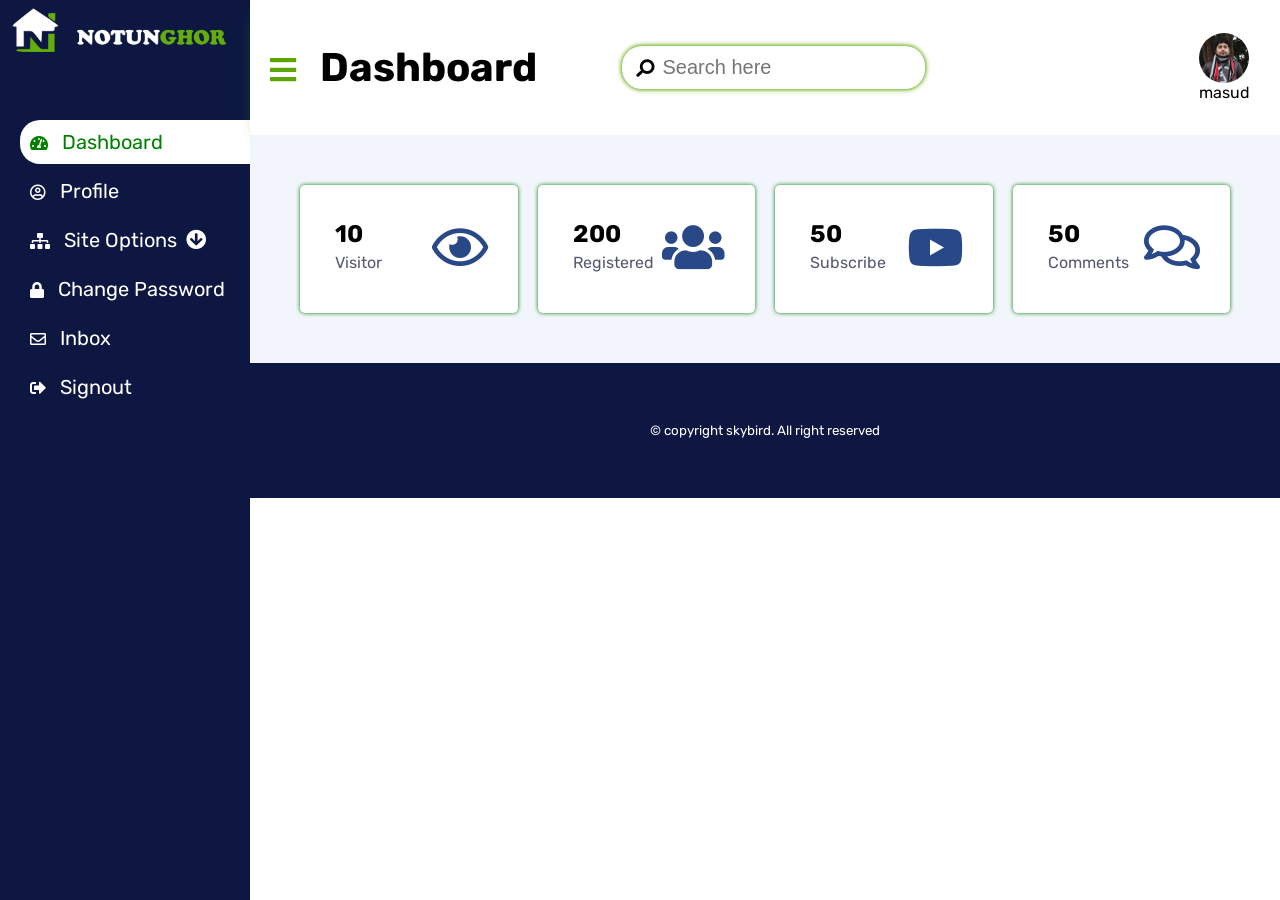
==== commit afc7144c: "edited" ====
--- a/admin/index.html
+++ b/admin/index.html
@@ -4,32 +4,175 @@
     <meta charset="UTF-8">
     <meta http-equiv="X-UA-Compatible" content="IE=edge">
     <meta name="viewport" content="width=device-width, initial-scale=1.0">
-    <title>Document</title>
     <link rel="stylesheet" href="style.css">
+    <link rel="stylesheet" href="responsive.css">
+    <!-- favicon -->
+    <link rel="icon" href="images/mobile-logo.png" type="image/gif" sizes="16x16">
+    <!-- font-awesome cdn link -->
+    <link rel="stylesheet" href="https://use.fontawesome.com/releases/v5.15.3/css/all.css" integrity="sha384-SZXxX4whJ79/gErwcOYf+zWLeJdY/qpuqC4cAa9rOGUstPomtqpuNWT9wdPEn2fk" crossorigin="anonymous">
+    <!-- google font link -->
+    <link rel="preconnect" href="https://fonts.googleapis.com">
+    <link rel="preconnect" href="https://fonts.gstatic.com" crossorigin>
+    <link href="https://fonts.googleapis.com/css2?family=Rubik:ital,wght@0,300;0,400;1,500&display=swap" rel="stylesheet">
+
+    <title>admin home</title>
 </head>
 <body>
-    <div class="admin-main-structue">
+    <div class="admin-main-structue cursor-design">
         <div class="ams-child-one">
-            <!--admin nav start -->
-            <div>
+                <!--admin nav start -->
+            <img src="images/logo.png" alt="" width="100%">
+            <div style="margin: 50px;"></div>
+            <div class="nav-container">
                 <ul>
-                    <li><a href="#">Dashboard</a></li>
-                    <li><a href="#">Profile</a></li>
-                    <li><a href="#">Pages</a></li>
-                    <li><a href="#">Profile</a></li>
-                    <li><a href="#">logo</a></li>
-                    <li><a href="#">copyright</a></li>
+                    <li class="active">
+                        <i class="fas fa-tachometer-alt active-icon"></i>
+                        <a href="index.html" class="active">Dashboard</a>
+                    </li>
+                    <li>
+                        <i class="far fa-user-circle nav-icon active-icon"></i>
+                        <a href="profile.html">Profile</a>
+                    </li>
+                    <li>
+                        <i class="fas fa-sitemap nav-icon active-icon"></i>
+                        <a href="siteoptions.html">Site Options</a>
+                        <a href="siteoptions.html">
+                            <i class="fas fas fa-arrow-circle-down sub-menu-icon nav-icon active-icon"></i>
+                        </a>
+                        <div class="sub-menu">
+                            <ul>
+                                <li><a href="logo.html">Logo</a></li>
+                                <li><a href="title.html">Title</a></li>
+                                <li><a href="socialmedia.html">Social Media</a></li>
+                                <li><a href="copyright.html">Copyright</a></li>
+                            </ul>
+                        </div>
+                        
+                    </li>
+                    <li>
+                        <i class="fas fa-lock nav-icon active-icon"></i>
+                        <a href="changepassword.html">Change Password</a>
+                    </li>
+                    <li>
+                        <i class="far fa-envelope nav-icon active-icon"></i>
+                        <a href="inbox.html">Inbox</a>
+                    </li>
+                    <li>
+                        <i class="fas fa-sign-out-alt nav-icon active-icon"></i>
+                        <a href="#">Signout</a>
+                    </li>
                 </ul>
             </div>
             <!--admin nav end -->
         </div>
         <div class="ams-child-two">
-            
+            <div class="admin-menu">
+                <div class="am-child-one">
+                    <i class="fas fa-bars bar-icon"></i>
+                    <h1 class="dasboard-text">Dashboard</h1>
+                </div>
+                <div class="am-child-two">
+                    <i class="fa fa-search am-search"></i>
+                    <input type="search" name="" id="" placeholder="Search here">
+                </div>
+                <div class="am-child-three">
+                    
+                    <img src="images/masud1.jpg" alt="">
+                    <p>masud</p>
+                </div>
+            </div>
+
+            <!-- section one start-->
+            <section style="background-color: #F2F5FC">
+                <div class="dashboard-card-main">
+                    <div class="dcm-childs">
+                        <h1 class="dc-h1">10</h1>
+                        <p class="dc-p">visitor</p>
+                        <i class="far fa-eye dashborad-card-icon"></i>
+                    </div>
+                    <div class="dcm-childs">
+                        <i class="fas fa-users dashborad-card-icon"></i>
+                        <h1 class="dc-h1">200</h1>
+                        <p class="dc-p">registered</p>
+                    </div>
+                    <div class="dcm-childs">
+                        <i class="fab fa-youtube dashborad-card-icon"></i>
+                        <h1 class="dc-h1">50</h1>
+                        <p class="dc-p">subscribe</p>
+                    </div>
+                    <div class="dcm-childs">
+                        <i class="far fa-comments dashborad-card-icon"></i>
+                        <h1 class="dc-h1">50</h1>
+                        <p class="dc-p">comments</p>
+                    </div>
+                </div>
+            </section>
+               
+            <!-- section one end-->
+            <div class="admin-footer">
+                <small>&copy copyright skybird. All right reserved</small>
+                 </div>
         </div>
+    </div>
 
-         <!-- <div class="ams-child-four admin-footer">
-        <small>&copy copyright skybird. All right reserved</small>
-         </div> -->
-    </div>
+    <!-- js code for inbox -->
+    <script>
+        dcmchild = document.getElementsByClassName("dcm-childs");
+        dcp = document.getElementsByClassName("dc-p");
+        dch = document.getElementsByClassName("dc-h1");
+        dci = document.getElementsByClassName("dashborad-card-icon");
+        dcmchild[0].addEventListener("mouseover", function(){
+            dcmchild[0].style.backgroundColor = "var(--main-color)";
+            dcp[0].style.color = "#fff";
+            dch[0].style.color = "#fff";
+            dci[0].style.color = "#fff";
+
+        });
+        dcmchild[0].addEventListener("mouseout", function(){
+            dcmchild[0].style.backgroundColor = "#fff";
+            dcp[0].style.color = "var(--primary-color)";
+            dch[0].style.color = "#000";
+            dci[0].style.color = "var(--design-color)";
+        });
+        dcmchild[1].addEventListener("mouseover", function(){
+            dcmchild[1].style.backgroundColor = "var(--main-color)";
+            dcp[1].style.color = "#fff";
+            dch[1].style.color = "#fff";
+            dci[1].style.color = "#fff";
+
+        });
+        dcmchild[1].addEventListener("mouseout", function(){
+            dcmchild[1].style.backgroundColor = "#fff";
+            dcp[1].style.color = "var(--primary-color)";
+            dch[1].style.color = "#000";
+            dci[1].style.color = "var(--design-color)";
+        });
+        dcmchild[2].addEventListener("mouseover", function(){
+            dcmchild[2].style.backgroundColor = "var(--main-color)";
+            dcp[2].style.color = "#fff";
+            dch[2].style.color = "#fff";
+            dci[2].style.color = "#fff";
+
+        });
+        dcmchild[2].addEventListener("mouseout", function(){
+            dcmchild[2].style.backgroundColor = "#fff";
+            dcp[2].style.color = "var(--primary-color)";
+            dch[2].style.color = "#000";
+            dci[2].style.color = "var(--design-color)";
+        });
+        dcmchild[3].addEventListener("mouseover", function(){
+            dcmchild[3].style.backgroundColor = "var(--main-color)";
+            dcp[3].style.color = "#fff";
+            dch[3].style.color = "#fff";
+            dci[3].style.color = "#fff";
+
+        });
+        dcmchild[3].addEventListener("mouseout", function(){
+            dcmchild[3].style.backgroundColor = "#fff";
+            dcp[3].style.color = "var(--primary-color)";
+            dch[3].style.color = "#000";
+            dci[3].style.color = "var(--design-color)";
+        });
+    </script>
 </body>
 </html>
--- a/admin/style.css
+++ b/admin/style.css
@@ -5,6 +5,53 @@
     --design-color: #284887;
     --paragraph-color: #565872;
 }
+.active{
+    background-color: white;
+    border-radius: 20px 0px 0px 20px;
+    color: green !important;
+}
+.active-icon{
+    margin-left: 10px;
+    margin-right: 10px;
+    color: vard(--main-color) !important;
+}
+.drop-active{
+    padding-left: 10px;
+    background-color: var(--main-color);
+    color: #fff !important;
+    border-radius: 20px 0px 0px 20px;
+}
+body{
+    font-family: "Rubik", sans-serif;
+    box-sizing: border-box;
+}
+/* .module {
+    cursor: url('images/cursorlogo.png'), auto;	
+  } */
+/* scrollbar design */
+/* width */
+::-webkit-scrollbar {
+    width: 5px;
+    position: absolute;
+  }
+  
+  /* Track */
+  ::-webkit-scrollbar-track {
+    /* box-shadow: inset 1px 1px 5px blue;  */
+    background-color: var(--heading-color);
+    /* border-radius: 10px; */
+  }
+   
+  /* Handle */
+  ::-webkit-scrollbar-thumb {
+    background: var(--main-color); 
+    border-radius: 10px;
+  }
+  
+  /* Handle on hover */
+  /* ::-webkit-scrollbar-thumb:hover {
+    background: var(--heading-color); 
+  } */
 /* index page design */
 .admin-main-structue{
     display:grid;
@@ -12,15 +59,144 @@
 }
 .ams-child-one{
     background-color:var(--primary-color);
-    height:100vh;
+    height:100%;
 }
 .ams-child-two{
-    background-color:yellow;
+    background-color: white;
     min-height:100vh;
 }
 .admin-footer{
+    height: 15vh;
     display:flex;
     justify-content: center;
     align-items:center;
     color:#fff;
-}+    background-color: var(--primary-color);
+}
+/* nav design start */
+.nav-container{
+    margin-left:20px;
+}
+.nav-container ul{
+    list-style-type: none;
+}
+.nav-container ul li{
+    padding: 10px 0px;
+    margin: 5px 0px;
+    /* background-color: bisque; */
+}
+.nav-container ul li a{
+    font-size: 20px;
+    text-decoration: none;
+    color: white;
+}
+.nav-icon{
+    color: white;
+}
+.sub-menu{
+    display: none;
+    margin-left: 40px;
+}
+.sub-menu-icon{
+    margin-left:5px;
+    cursor: pointer;
+    font-size: 20px;
+    animation-name: sub-arrow-icon;
+    animation-duration:4s;
+    animation-iteration-count:infinite;
+}
+@keyframes sub-arrow-icon {
+    0%   {    transform: translate(0px, 5px);}
+    25%  {    transform: translate(0px, -5px);}
+    50%  {    transform: translate(0px, 5px);}
+    100% {    transform: translate(0px, -5px);}
+  }
+  #sub-menu-icon-up{
+    display: none;
+  }
+  .sub-menu ul li a {
+    color: green;
+    padding-left: 10px;
+}
+/* nav design end */
+/* menu design start */
+.admin-menu {
+    display: grid;
+    grid-template-columns: 1fr 1fr 1fr;
+    height: 15vh;
+    align-items: center;
+    box-shadow: 0px 9px 19px -12px var(--main-color);
+}
+.am-child-two {
+    display: flex;
+    justify-content: center;
+}
+.am-child-two input[type="search"] {
+    padding: 10px 10px 10px 40px;
+    font-size: 20px;
+    border: 0;
+    box-shadow: 0px 0px 4px 1px var(--main-color);
+    border-radius: 20px;
+}
+.am-search {
+    font-size: 18px;
+    position: relative;
+    z-index: 2;
+    /* top: 10px; */
+    left: 20px;
+    transform: rotate(
+92deg
+);
+}
+.am-child-three {
+    display: grid;
+    justify-content: end;
+    padding-right: 30px;
+}
+.am-child-three img{
+    width: 50px;
+    height: 50px;
+    border-radius: 50%;
+}
+.bar-icon {
+    font-size: 30px;
+    margin: 0px 20px;
+    color: var(--main-color);
+    cursor: pointer;
+}
+.dasboard-text{
+    display: inline;
+    font-size: 40px;
+    font-weight: bold;
+}
+/* menu design end */
+/* dashboard  design start*/
+.dashboard-card-main{
+    display: grid;
+    grid-template-columns: 1fr 1fr 1fr 1fr;
+    grid-gap: 20px 20px;
+    padding: 50px;
+}
+.dashboard-card-main>div {
+    box-shadow: 0px 0px 4px 0px green;
+    padding: 35px;
+    background-color: #fff;
+    border-radius: 5px;
+    cursor:default;
+    position: relative;
+}
+.dashboard-card-main>div .dc-p{
+    color: var(--paragraph-color);
+    text-transform: capitalize;
+    line-height: 30px;
+    /* margin-top: 7px; */
+}
+.dashborad-card-icon {
+    position: absolute;
+    top: 37px;
+    right: 30px;
+    font-size: 50px;
+    color: var(--design-color);
+}
+/* dashboard  design end*/
+/* index page design */
